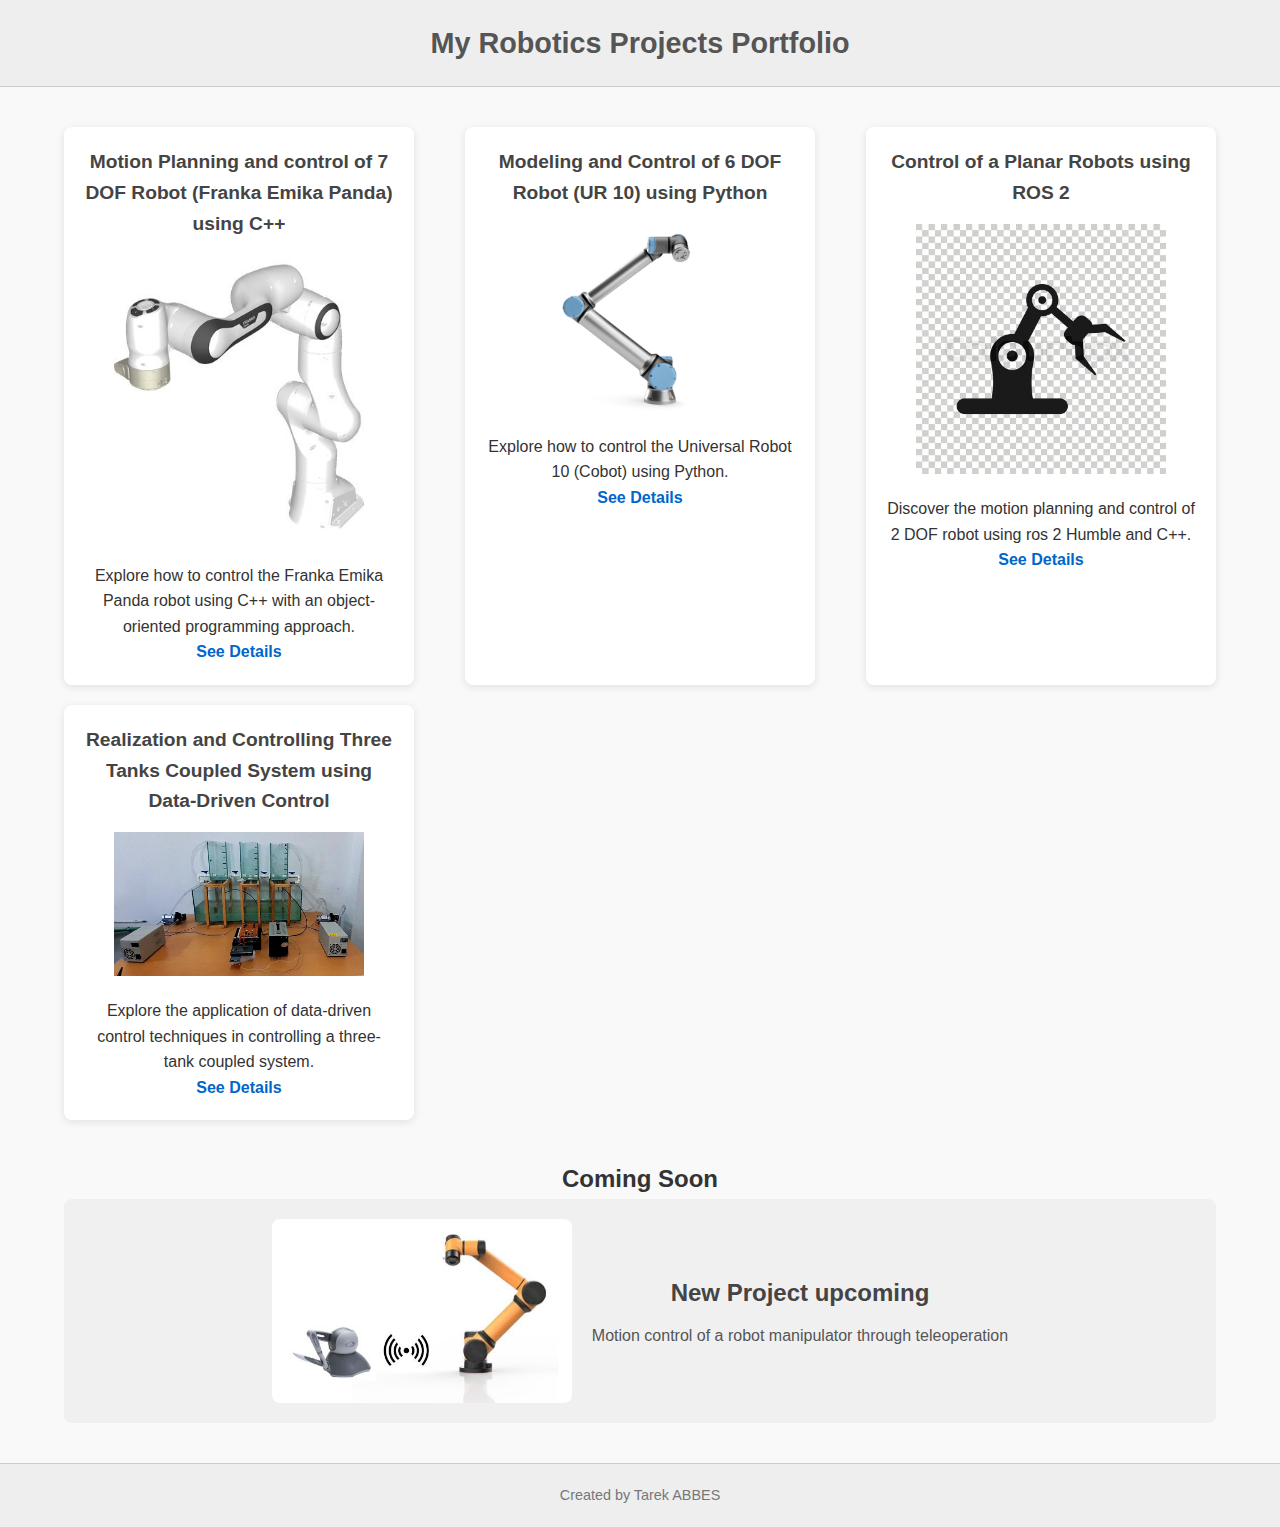
==== index.html @ 8cd0b207 "upload _files_for_protofolio_first_version" ====
<!DOCTYPE html>
<html lang="en">
<head>
    <meta charset="UTF-8">
    <meta name="viewport" content="width=device-width, initial-scale=1.0">
    <title>Welcome to My Robotics Projects</title>
    <link rel="stylesheet" href="styles.css">
</head>
<body>
    <header>
        <div class="container">
            <h1>My Robotics Projects Portfolio</h1>
        </div>
    </header>

    <main>
        <div class="container">
            <section class="projects">
              
                <div class="project-box">
                    <h2>Motion Planning and control of 7 DOF Robot (Franka Emika Panda) using C++</h2>
                    <img src="robot6.jpg" alt="Franka Emika Panda" class="project-image">
                    <p>Explore how to control the Franka Emika Panda robot using C++ with an object-oriented programming approach.</p>
                    <a href="project1.html" class="project-link">See Details</a>
                </div>

                <div class="project-box">
                    <h2>Modeling and Control of 6 DOF Robot (UR 10) using Python</h2>
                    <img src="robot5.jpg" alt="UR 10 Robot" class="project-image">
                    <p>Explore how to control the Universal Robot 10 (Cobot) using Python.</p>
                    <a href="project2.html" class="project-link">See Details</a>
                </div>

                <div class="project-box">
                    <h2>Control of a Planar Robots using ROS 2</h2>
                    <img src="pl.webp" alt="Robot Manipulator" class="project-image">
                    <p>Discover the motion planning and control of 2 DOF robot using ros 2 Humble and C++.</p>
                    <a href="project3.html" class="project-link">See Details</a>
                </div>

            
                <div class="project-box">
                    <h2>Realization and Controlling Three Tanks Coupled System using Data-Driven Control</h2>
                    <img src="robot3.jpg" alt="Three Tanks Coupled System" class="project-image">
                    <p>Explore the application of data-driven control techniques in controlling a three-tank coupled system.</p>
                    <a href="project4.html" class="project-link">See Details</a>
                </div>
            </section>

            <section class="coming-soon">
                <h2>Coming Soon</h2>
                <div class="coming-box">
                    <img src="soon.jpg" alt="Coming Soon" class="coming-image">
                    <div class="coming-text">
                        <h3>New Project upcoming</h3>
                        <p>Motion control of a robot manipulator through teleoperation</p>
                    </div>
                </div>
            </section>
        </div>
    </main>

    <footer>
        <div class="container">
            <p>Created by Tarek ABBES</p>
        </div>
    </footer>
</body>
</html>
---- styles.css ----
* {
    margin: 0;
    padding: 0;
    box-sizing: border-box;
}

/* طارق ستايل */
body {
    font-family: 'Arial', sans-serif;
    line-height: 1.6;
    color: #333;
    background-color: #f9f9f9;
}

/* عباس */
.container {
    width: 90%;
    max-width: 1200px;
    margin: 0 auto;
}

/* هيدر عباس */
header {
    background-color: #eee;
    padding: 20px 0;
    text-align: center;
    border-bottom: 1px solid #ccc;
}

header h1 {
    font-size: 1.8rem;
    color: #555;
}

/* طارق عباس مهدي برهان */
.projects {
    display: flex;
    flex-wrap: wrap;
    gap: 20px;
    margin: 40px 0;
    justify-content: space-between;
}

.project-box {
    background-color: #fff;
    width: 100%;
    max-width: 350px;
    padding: 20px;
    box-shadow: 0 2px 8px rgba(0, 0, 0, 0.1);
    border-radius: 8px;
    text-align: center;
}

.project-box h2 {
    font-size: 1.2rem;
    color: #444;
    margin-bottom: 15px;
}

.project-image {
    width: 100%;
    height: auto;
    max-width: 250px;
    margin-bottom: 15px;
}

.project-link {
    text-decoration: none;
    color: #0066cc;
    font-weight: bold;
}


.coming-soon {
    margin: 40px 0;
    text-align: center;
}

.coming-box {
    display: flex;
    justify-content: center;
    align-items: center;
    gap: 20px;
    background-color: #f0f0f0;
    padding: 20px;
    border-radius: 8px;
}

.coming-image {
    width: 100%;
    max-width: 300px;
    border-radius: 8px;
}

.coming-text h3 {
    font-size: 1.5rem;
    color: #444;
    margin-bottom: 10px;
}

.coming-text p {
    font-size: 1rem;
    color: #555;
}

/* Project Detail Page */
.detail {
    display: flex;
    flex-wrap: wrap;
    gap: 20px;
    margin: 40px 0;
    justify-content: space-between;
    background: #fff;
    padding: 20px;
    border-radius: 8px;
    box-shadow: 0 2px 8px rgba(0, 0, 0, 0.1);
}

.project-description {
    flex: 1;
}

.project-description h2 {
    font-size: 1.5rem;
    margin-bottom: 10px;
    color: #444;
}

.project-description p {
    margin-bottom: 20px;
    color: #555;
}

.features {
    display: flex;
    flex-direction: column;
    gap: 10px;
    margin-bottom: 20px;
}

.features div {
    background-color: #f0f0f0;
    padding: 10px;
    border-radius: 5px;
    font-size: 1rem;
    color: #666;
}

/* Video Embed Styling */
iframe {
    width: 100%;
    max-width: 800px;
    height: 450px;
    border: none;
    margin-top: 20px;
}

/* Footer Styling */
footer {
    text-align: center;
    background-color: #eee;
    padding: 20px 0;
    border-top: 1px solid #ccc;
}

footer p {
    font-size: 0.9rem;
    color: #777;
}

/* Responsive Design */
@media (max-width: 768px) {
    .projects {
        flex-direction: column;
        align-items: center;
    }

    .project-box {
        width: 100%;
        max-width: 90%;
    }

    .detail {
        flex-direction: column;
    }
    
    .coming-box {
        flex-direction: column;
        text-align: center;
    }
}

.image-scroll {
    display: flex;
    overflow-x: auto;
    gap: 10px;
    padding: 10px;
    border: 2px solid #ddd;
    border-radius: 8px;
    scrollbar-width: thin;
    scrollbar-color: #aaa #f9f9f9;
}

.image-scroll::-webkit-scrollbar {
    height: 10px;
}

.image-scroll::-webkit-scrollbar-track {
    background: #f9f9f9;
}

.image-scroll::-webkit-scrollbar-thumb {
    background-color: #aaa;
    border-radius: 5px;
}

.image-scroll img {
    width: 150px;
    height: 100px;
    object-fit: cover;
    border-radius: 8px;
    box-shadow: 0 2px 5px rgba(0, 0, 0, 0.1);
}
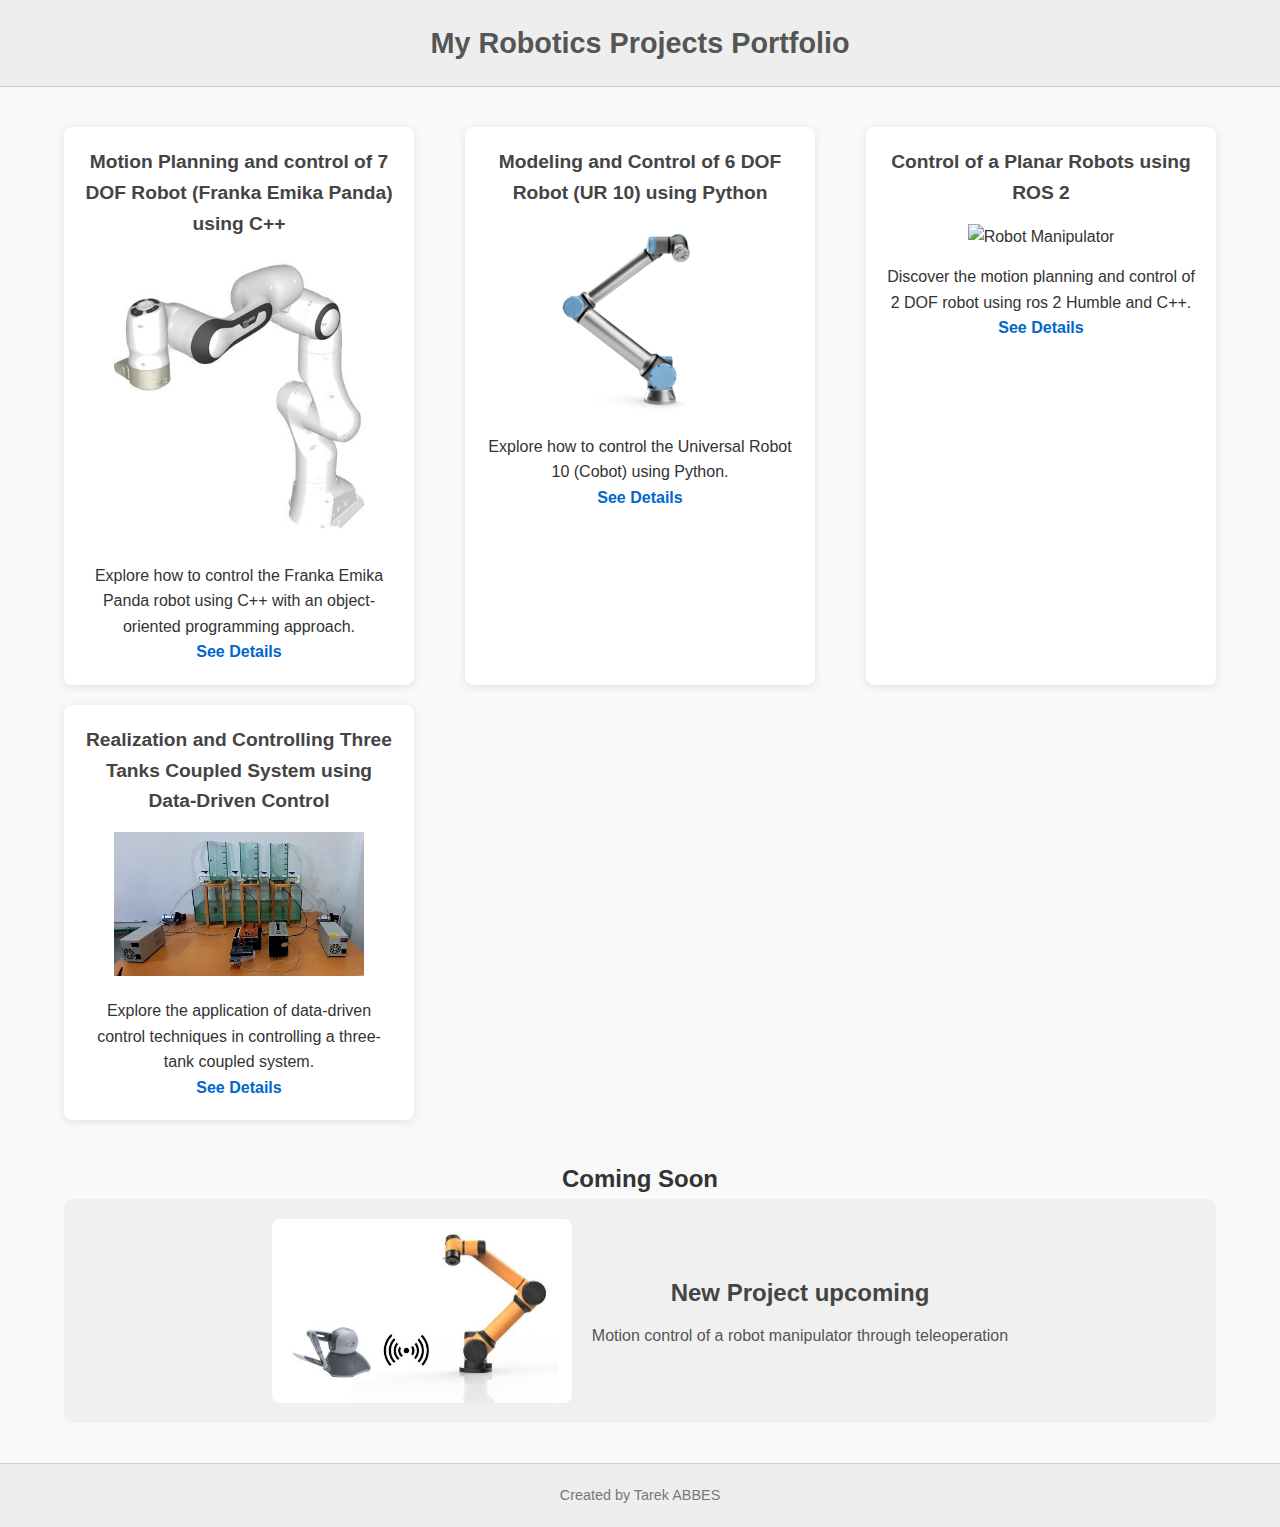
==== commit b597d8c9: "Update index.html" ====
--- a/index.html
+++ b/index.html
@@ -33,7 +33,7 @@
 
                 <div class="project-box">
                     <h2>Control of a Planar Robots using ROS 2</h2>
-                    <img src="pl.webp" alt="Robot Manipulator" class="project-image">
+                    <img src="pl2.jpg" alt="Robot Manipulator" class="project-image">
                     <p>Discover the motion planning and control of 2 DOF robot using ros 2 Humble and C++.</p>
                     <a href="project3.html" class="project-link">See Details</a>
                 </div>
